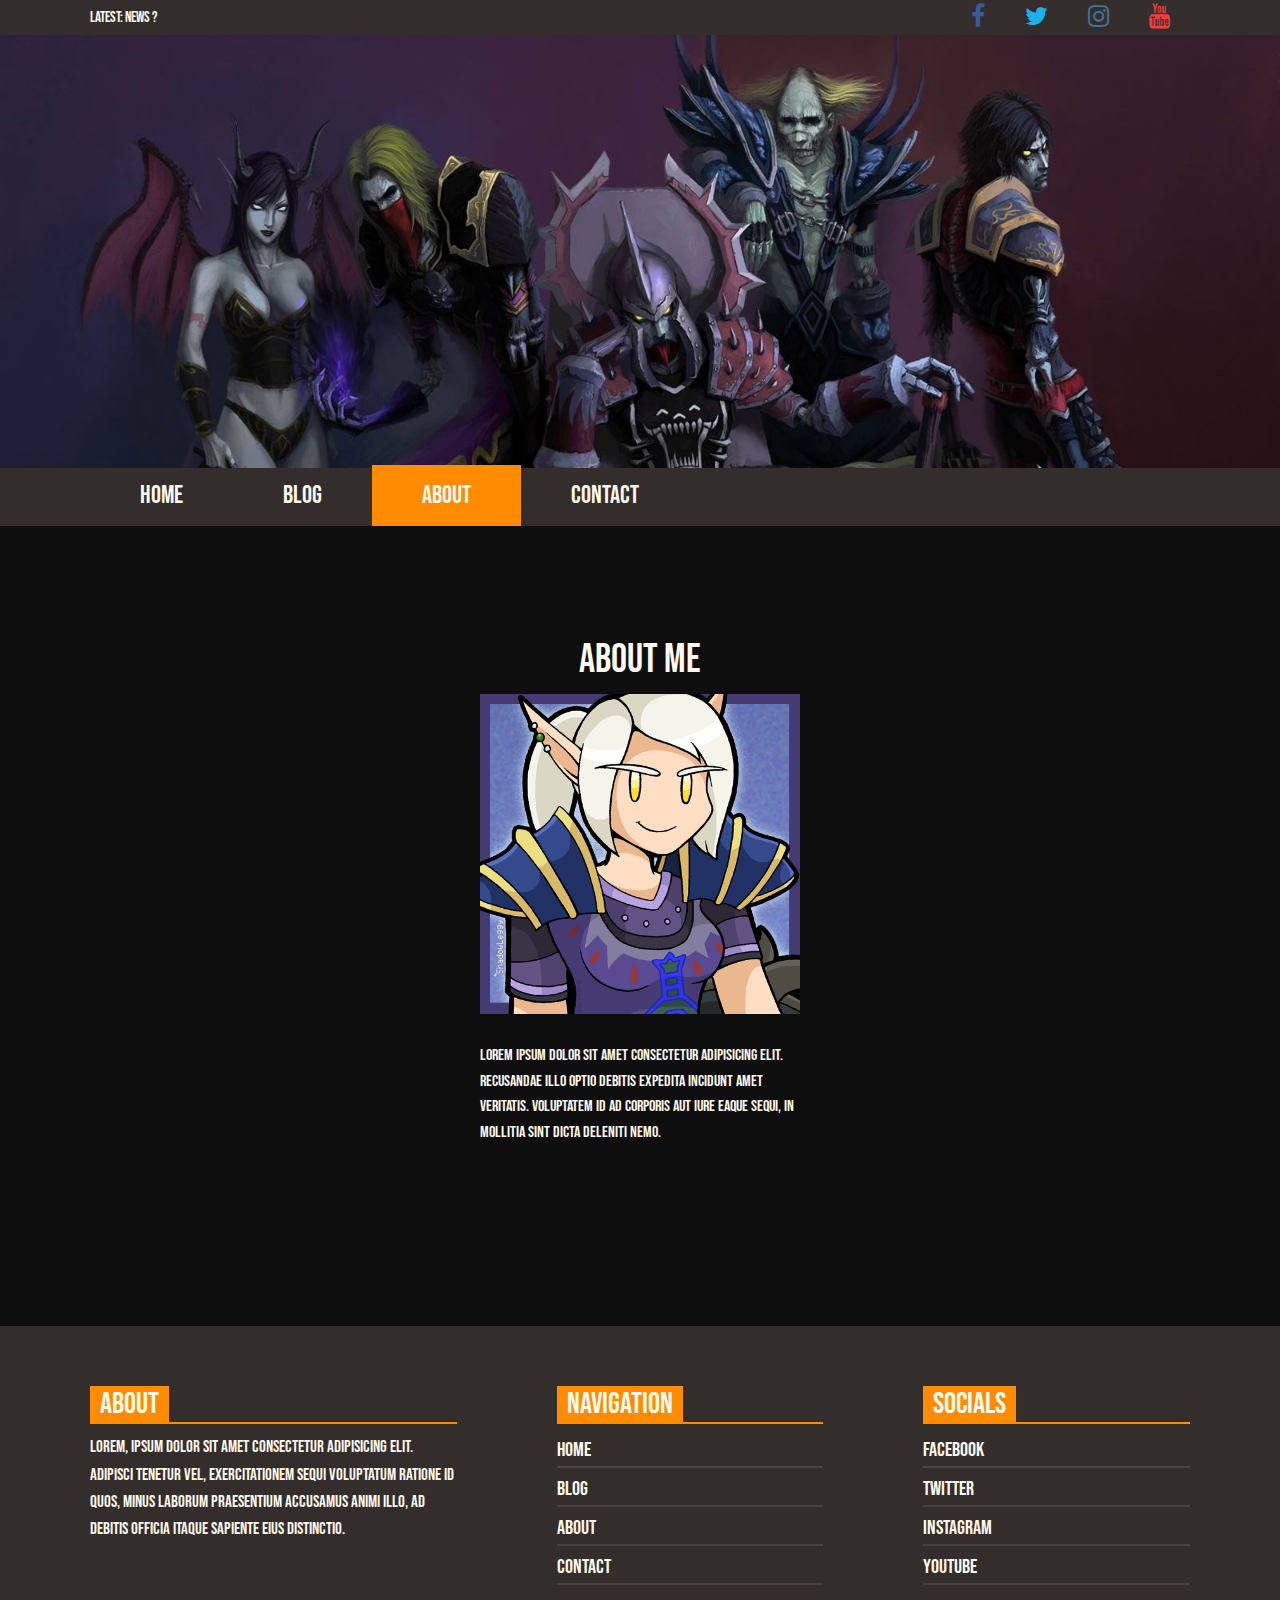
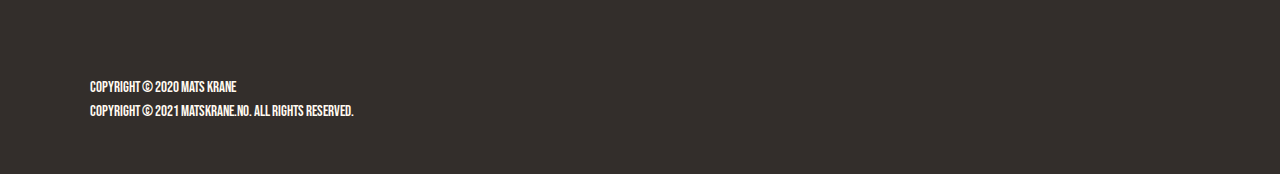
==== about.html @ bb368e65 "xd" ====
<!DOCTYPE html>
<html lang="en">
<head>
    <meta charset="UTF-8">
    <meta http-equiv="X-UA-Compatible" content="IE=edge">
    <meta name="viewport" content="width=device-width, initial-scale=1.0">
    <title>Document</title>
    <link rel="stylesheet" href="/CSS/style.css">
    <link rel="stylesheet" href="https://cdnjs.cloudflare.com/ajax/libs/font-awesome/4.7.0/css/font-awesome.min.css">
    <link rel="preconnect" href="https://fonts.gstatic.com">
    <link href="https://fonts.googleapis.com/css2?family=Bebas+Neue&display=swap" rel="stylesheet">
    <!-- Hotjar Tracking Code for https://elegant-hoover-2a96ac.netlify.app/ -->
<script>
    (function(h,o,t,j,a,r){
        h.hj=h.hj||function(){(h.hj.q=h.hj.q||[]).push(arguments)};
        h._hjSettings={hjid:2409069,hjsv:6};
        a=o.getElementsByTagName('head')[0];
        r=o.createElement('script');r.async=1;
        r.src=t+h._hjSettings.hjid+j+h._hjSettings.hjsv;
        a.appendChild(r);
    })(window,document,'https://static.hotjar.com/c/hotjar-','.js?sv=');
</script>
</head>
<body>

<!-- Navbar -->
    <div class="navbar">
        <div class="container flex">
            <p class="latest">Latest: News ?</p>
            <nav>
                <ul>       
                    <li>
                        <a href="https://www.facebook.com/mats.liankrane">
                          <i class="fa fa-facebook"></i></a>
                    </li>
                    <li>
                        <a href="https://www.twitter.com/kranemats">
                          <i class="fa fa-twitter"></i></a>
                    </li>
                    <li>
                        <a href="https://www.instagram.com/matskrane/">
                          <i class="fa fa-instagram"></i></a>
                    </li>
                    <li>
                        <a href="https://www.youtube.com/channel/UC3hRmO1Pm3PTbf38-_8cmtA">
                          <i class="fa fa-youtube"></i></a>
                    </li>
                </ul>
          </nav>
        </div>
    </div>

<!-- Header Image -->
<div class="header-image">
    <img src="/images/vurtne adobe xd (2).jpg" alt="">
</div>

<!-- Navbar menu -->
<nav class="menu">
    <ul>
        <li><a href="index.html">Home</a></li>
        <li><a href="posts.html">Blog</a></li>
        <li><a class="current" href="about.html">About</a></li>
        <li><a href="contact.html">Contact</a></li>
    </ul>
</nav>

<section>
    <div class="container-about">
        <h1>About me</h1>
        <div class="about-img">
        <img src="/images/profile.png" alt="">
        </div>
        <p>Lorem ipsum dolor sit amet consectetur adipisicing elit. Recusandae illo optio
            debitis expedita incidunt amet veritatis. Voluptatem id ad corporis  
            aut iure eaque sequi, in mollitia sint dicta deleniti nemo.        
    </div>
</section>

<!-- Footer -->

<div class="footer">
    <div class="grid">
        <div class="about">
        <h2 class="title">
            <span>About</span>
        </h2>
        <p>Lorem, ipsum dolor sit amet consectetur adipisicing elit. 
           Adipisci tenetur vel, exercitationem sequi voluptatum ratione 
           id quos, minus laborum praesentium accusamus animi illo, ad debitis 
           officia itaque sapiente eius distinctio. </p>
        </div>

        <div class="navigation">
            <h2 class="title">
                <span>Navigation</span>
            </h2>
        <ul>
            <li><a href="index.html">Home</a></li>
            <li><a href="posts.html">Blog</a></li>
            <li><a href="about.html">About</a></li>
            <li><a href="contact.html">Contact</a></li>
        </ul>
        <ul>
            <div class="nav-socials">      
            <li>
                <a href="https://www.facebook.com/mats.liankrane">
                  <i class="fa fa-facebook"></i></a>
                <a href="https://www.twitter.com/kranemats">
                  <i class="fa fa-twitter"></i></a>
                <a href="https://www.instagram.com/matskrane/">
                  <i class="fa fa-instagram"></i></a>
                <a href="https://www.youtube.com/channel/UC3hRmO1Pm3PTbf38-_8cmtA">
                    <i class="fa fa-youtube"></i></a>
            </li>
            </div> 
        </ul>
        </div>

    <div class="socials">
        <h2 class="title">
            <span>Socials</span>
        </h2>
        <ul>       
         <li>
             <a href="https://www.facebook.com/mats.liankrane">Facebook</a>
         </li>
         <li>
             <a href="https://www.twitter.com/kranemats">Twitter</a>
         </li>
         <li>
             <a href="https://www.instagram.com/matskrane/">Instagram</a>
         </li>
         <li>
             <a href="https://www.youtube.com/channel/UC3hRmO1Pm3PTbf38-_8cmtA">Youtube</a>
         </li>
     </ul>
     </div>
            
    </div>
</div>

<!-- copyright -->

<div class="copyright">
    <div class="containertwo">
       <h3>Copyright © 2020 Mats Krane</h3>
       <h3>Copyright © 2021 matskrane.no. All rights reserved.</h3>
    </div>
</div>

<script src="/Javascript/posts.js"></script>
</body>
</html>
---- CSS/style.css ----
* {
    box-sizing: border-box;
    padding: 0;
    margin: 0;
  }
  
  body {
    font-family: 'Bebas Neue', cursive;
    color: #333;
    line-height: 1.6;
  }
  
  ul {
    list-style-type: none;
  }
  
  a {
    text-decoration: none;
    color: #333;
  }
  
  h1,
  h2 {
    font-weight: 300;
    line-height: 1.2;
    margin: 10px 0;
  }
  

  p {
    margin: 10px 0;
  }
  
  img {
    width: 100%;
    object-fit: cover;
  }
  

  /* top area and image */

.navbar {
    background-color: #332E2B;
    height: 35px;
}

.navbar p {
    color: floralwhite;
    font-size: 15px;
}

.container {
    max-width: 1100px;
    margin: 0 auto;
}
.navbar .flex {
    display: flex;
    justify-content: space-between;
    align-items: center;
    height: 100%;
}

.navbar ul {
    display: flex;
}

.navbar li {
    padding: 0 20px;
    font-size: 25px;
}


.fa-facebook {
    color: #3b5a9b;
}

.fa-twitter {
    color: #1bb2e9;
}

.fa-instagram {
    color: #3f729b;
}

.fa-youtube {
    color: #ed3f41;
}


.header-image {
    width: 100%;
    margin-bottom: 0;
    background-color: #332E2B;
}

/* Navigation/Menu */

.menu {
    background-color: #332E2B;
    height: 50px;
}

.menu ul {
    display: flex;
    max-width: 1100px;
    align-items: center;
    margin: auto;  
}

.menu li {
    text-transform: uppercase;
}

.menu .current {
    background-color: darkorange;
}

.menu a {
    color: floralwhite;
    padding: 15px 50px;
    font-size: 25px;
}

/* Footer */

.footer {
    background-color: #332E2B;
    color: floralwhite;
    height: 350px;
}

.grid {
    display: grid;
    grid-template-columns: 1fr 1fr 1fr;
    margin: auto;
    max-width: 1100px;
    padding-top: 50px;
}

.footer a {
    color: floralwhite;
    font-size: 20px;
}

.footer li {
    border-bottom: solid #444444;
    border-width: 2px;
    margin: 5px 0;
}

.footer .about p {
    font-weight: 100;
    line-height: 1.6;
    font-size: 17px;
}

.footer .navigation {
    padding-left: 100px;
}

.footer .socials {
    padding-left: 100px;
}

.footer span {
    background-color: darkorange;
    margin-bottom: 10px;
    text-align: center;
    padding: 0 10px;
    font-size: 30px; 
}

.footer h2 {
    border-bottom: solid darkorange;
    border-width: 2px;
}

/* Copyright */

.copyright {
    background-color: #332E2B;
}

.copyright h3 {
    font-weight: 100;
    font-size: 15px;
}

.containertwo {
    max-width: 1100px;
    margin: auto;
    color: floralwhite;
    padding-bottom: 50px;
}



/* Contact Form */

.contact-section {
    background: #0e0e0e;
    background-size: cover;
    padding: 150px 0;
  }

  .contact-section h1 {
    font-size: 40px;
    text-align: center;  
    color: #ddd;
    margin: auto;
  }

  .border {
    width: 200px;
    height: 10px;
    background: #211E1F;
    margin: 15px auto;
  }
  
  .contact-form {
    max-width: 600px;  
    align-content: center;
    margin: auto;
    padding: 0 10px;
    overflow: hidden;
  }
  
  .contact-form-text {
    font-size: 18px;
    display: block;
    width: 100%;
    box-sizing: border-box;
    margin: 16px 0;
    border: 0;
    background: #141313;
    padding: 20px 40px;
    outline: none;
    color: #ddd;
    transition: 0.5s;
  }

  .contact-form-text:focus {
    box-shadow: 0 0 10px 4px #E89F00;
  }

  textarea.contact-form-text {
    resize: none;
    height: 120px;
    font-size: 18px;
  }

  .contact-form-btn {
    float: right;
    border: 0;
    background: #E89F00;
    color: #fff;
    padding: 12px 50px;
    border-radius: 20px;
    cursor: pointer;
    transition: 0.5s;
    font-size: 18px;
  }

  .contact-form-btn:hover {
    background: #1bb2e9;
  }


  /* About me */

section {
    height: 800px;
    background-color: #0e0e0e;
}

section img {
    width: 100%;
    height: auto;
    position: relative;
}

section h1 {
    font-size: 40px;
    
}

section p {
    max-width: 350px;
    margin: 20px auto;
    text-align: start;
    padding: 0 15px;
}

.container-about {
    padding-top: 100px;
    text-align: center;
    color: floralwhite;
}

.about-img {
    max-width: 350px;
    margin: auto;
    padding: 0 15px;
}


/* Welcome area */

.welcome-area {
    background-color: #0e0e0e;
}

.welcome-text {
    max-width: 1100px;
    padding: 50px 0;
    margin: auto;
    color: floralwhite;
}

.welcome-text p {
    width: 450px;
}

/* Posts and Twitter  */
  
.main-content {
    background: #0e0e0e;
}

.container-grid {
    display: grid;
    grid-template-columns: repeat(2, 1fr);
    margin: auto;
    max-width: 1100px;
    padding-top: 50px;
    padding-bottom: 200px;
}

.twitter-feed {  
    width: 270px;
    max-height: 700px;
    overflow: scroll;
    margin: 0 auto;
}

.video {
    margin-bottom: 50px;
    color: floralwhite;
}
 
.background-card {
    background-color: #141313;
    width: 650px;
    padding-left: 60px;
    margin: auto;
}
 
.video p {
    padding-bottom: 15px;
}

.video .button {
    background-color: darkorange;
    color: floralwhite;
    padding: 6px 20px;
    font-size: 22px;
}


 
.posts h3 {
     color: floralwhite;
     font-weight: 100;
     margin-bottom: 15px;
     font-size: 30px;
     border-bottom: solid #444444;
     border-width: 3px;
     max-width: 550px;
     padding-top: 15px;
}
 
 iframe {
     width: 90%;
     height: 400px;
}


.post-area .posts {
    max-width: 1500px;
    grid-template-columns: repeat(2, 1fr);
    margin: auto;
    display: grid;
}


.button-area {
    background-color: #0e0e0e;
    margin: auto;
    text-align: center;
    margin-top: -50px;
}

.viewmore {
    font-size: 40px;
    color: floralwhite;
    background-color: #E89F00;
    margin: 40px 0;
}

.header {
    font-size: 22px;
    padding-top: 40px;
    background-color: #0e0e0e;
    text-align: center;
    height: 150px; 
}

.header h1 {
    border-bottom: solid #444444;
    border-width: 3px;
    color: floralwhite;
    max-width: 400px;
    text-align: center;
    margin: 0 auto;
}


.specificpost {
    background-color: #0e0e0e;
    height: 700px;
    padding-top: 10px;
}

.specific-video  {
    max-width: 1100px;
    margin: 0 auto;
}

.background-video h2 {
    font-size: 40px;
    color: floralwhite;
    font-weight: 100;
    margin-bottom: 15px;
    border-bottom: solid #444444;
    border-width: 3px;
    max-width: 550px;
    padding-top: 15px;
}

.background-video {
    background-color: #141313;
    width: 800px;
}


.posts{
    margin: 0 auto;
}


@media (max-width:1300px) {

    .post-area .posts {
        display: block;
    }
}

@media (max-width:1100px) {
    .navbar p {
        padding-left: 30px
    }

    .welcome-text {
        padding-left: 60px;
    }
    
}



/* Media Quieres */
@media (min-width:700px) {
    .nav-socials {
        display: none;
    }
}

@media (max-width:950px) {

.container-grid {
    display: block;
}
    
}


@media (max-width:700px) {

    .navbar li {
        padding: 0 10px;
    }

    .navbar p {
        font-size: 12px;
    }

    .nav-socials a {
        padding: 0 12px;
        font-size: 30px;
        border-bottom: solid #444444;
    }
    .nav-socials li {
        border-bottom: none;
    }
    
    .footer .navigation {
        padding: 0 30px;
    }
    .footer .socials {
        display: none;
    }

    .footer .about {
        padding-left: 30px;
    }

    .footer {
        height: auto;
    }

    .footer .grid {
        grid-template-columns: repeat(2, 1fr);
    }

    .containertwo {
        padding: 30px 30px;
    }

    .background-card {
        width: auto;
        padding-left: 30px;
    }

    iframe {
        width: 90%;
        height: auto;
    }

    .background-card h3 {
        padding-right: 20px;
        width: auto;
        padding-top: 0;
    }

    .menu ul {
        display: grid;
        grid-template-columns: repeat(2, 1fr);
        margin: auto;
        gap: 10px;
        max-width: 300px;
    }

    .menu {
        height: auto;
        padding-bottom: 10px;
    }

    .menu a {
        padding: 0 50px;
    }

    .menu .current {
        border: solid #E89F00;
    }

    .welcome-text p {
        width: 80%;
    }

    .container-grid {
        padding-top: 0;
    }

    .video {
        width: 90%;
        padding-left: 30px;
    }

}

@media (max-width:600px) {
    .menu a {
        font-size: 20px;
    }
    
    
}
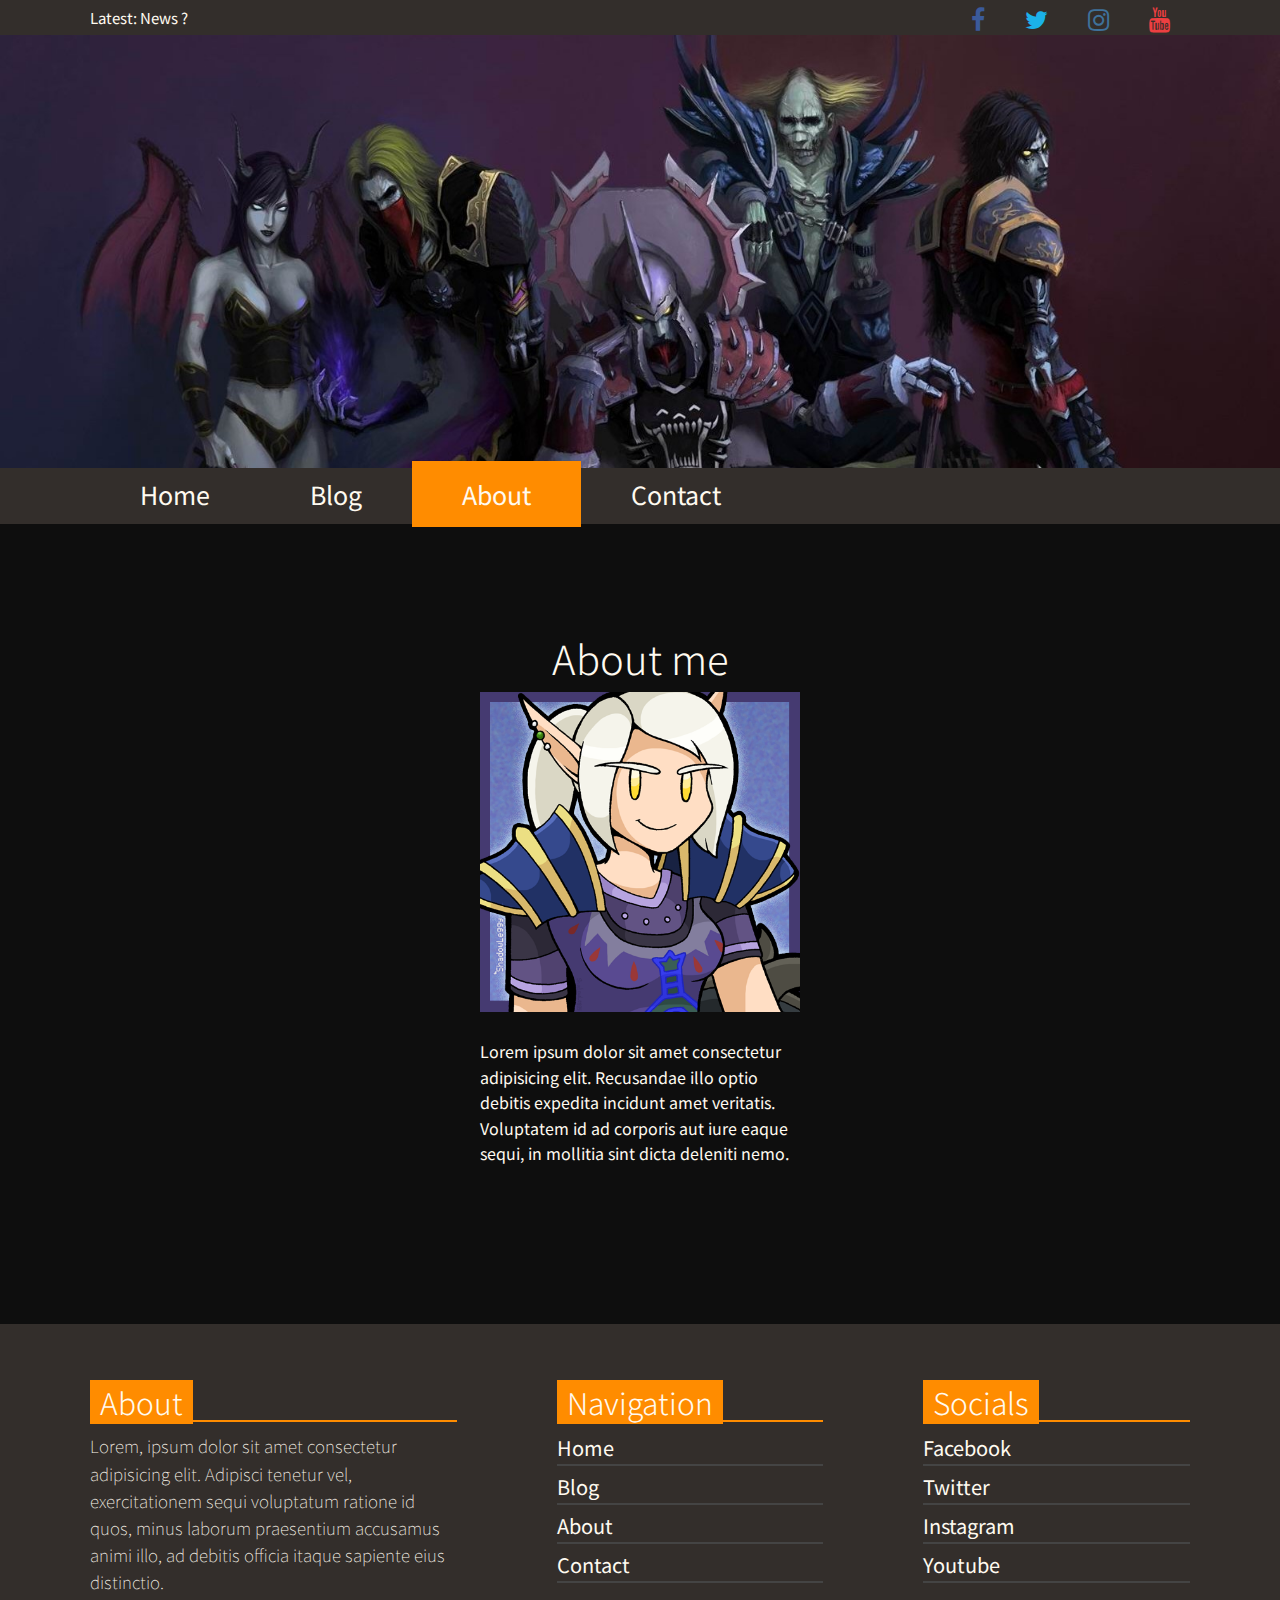
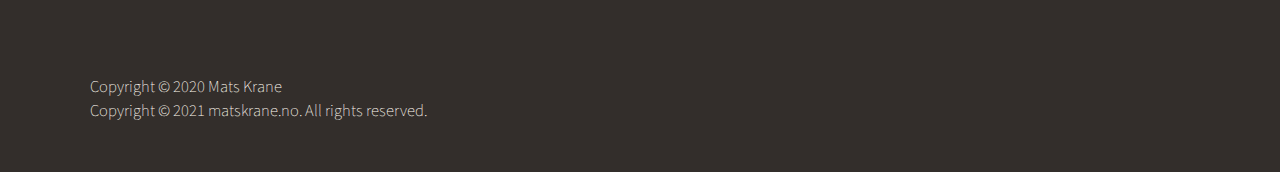
==== commit 2a85b30d: "font" ====
--- a/about.html
+++ b/about.html
@@ -4,22 +4,11 @@
     <meta charset="UTF-8">
     <meta http-equiv="X-UA-Compatible" content="IE=edge">
     <meta name="viewport" content="width=device-width, initial-scale=1.0">
-    <title>Document</title>
+    <title>About</title>
     <link rel="stylesheet" href="/CSS/style.css">
     <link rel="stylesheet" href="https://cdnjs.cloudflare.com/ajax/libs/font-awesome/4.7.0/css/font-awesome.min.css">
     <link rel="preconnect" href="https://fonts.gstatic.com">
-    <link href="https://fonts.googleapis.com/css2?family=Bebas+Neue&display=swap" rel="stylesheet">
-    <!-- Hotjar Tracking Code for https://elegant-hoover-2a96ac.netlify.app/ -->
-<script>
-    (function(h,o,t,j,a,r){
-        h.hj=h.hj||function(){(h.hj.q=h.hj.q||[]).push(arguments)};
-        h._hjSettings={hjid:2409069,hjsv:6};
-        a=o.getElementsByTagName('head')[0];
-        r=o.createElement('script');r.async=1;
-        r.src=t+h._hjSettings.hjid+j+h._hjSettings.hjsv;
-        a.appendChild(r);
-    })(window,document,'https://static.hotjar.com/c/hotjar-','.js?sv=');
-</script>
+    <link href="https://fonts.googleapis.com/css2?family=Noto+Sans+JP:wght@700&display=swap" rel="stylesheet">
 </head>
 <body>
 
--- a/CSS/style.css
+++ b/CSS/style.css
@@ -5,7 +5,7 @@
   }
   
   body {
-    font-family: 'Bebas Neue', cursive;
+    font-family: 'Noto Sans JP', sans-serif;
     color: #333;
     line-height: 1.6;
   }
@@ -107,9 +107,6 @@
     margin: auto;  
 }
 
-.menu li {
-    text-transform: uppercase;
-}
 
 .menu .current {
     background-color: darkorange;
@@ -201,31 +198,30 @@
     background: #0e0e0e;
     background-size: cover;
     padding: 150px 0;
-  }
-
-  .contact-section h1 {
+}
+
+.contact-section h1 {
     font-size: 40px;
     text-align: center;  
     color: #ddd;
     margin: auto;
-  }
-
-  .border {
+}
+
+.border {
     width: 200px;
     height: 10px;
     background: #211E1F;
     margin: 15px auto;
-  }
-  
-  .contact-form {
+}
+  
+.contact-form {
     max-width: 600px;  
-    align-content: center;
     margin: auto;
     padding: 0 10px;
     overflow: hidden;
-  }
-  
-  .contact-form-text {
+}
+  
+.contact-form-text {
     font-size: 18px;
     display: block;
     width: 100%;
@@ -237,19 +233,19 @@
     outline: none;
     color: #ddd;
     transition: 0.5s;
-  }
-
-  .contact-form-text:focus {
+}
+
+.contact-form-text:focus {
     box-shadow: 0 0 10px 4px #E89F00;
-  }
-
-  textarea.contact-form-text {
+}
+
+textarea.contact-form-text {
     resize: none;
     height: 120px;
     font-size: 18px;
-  }
-
-  .contact-form-btn {
+}
+
+.contact-form-btn {
     float: right;
     border: 0;
     background: #E89F00;
@@ -259,12 +255,25 @@
     cursor: pointer;
     transition: 0.5s;
     font-size: 18px;
-  }
-
-  .contact-form-btn:hover {
+}
+
+.contact-form-btn:hover {
     background: #1bb2e9;
-  }
-
+}
+
+.valid {
+    color: green;
+}
+
+.not-valid {
+    color: red;
+}
+
+.status {
+    color: floralwhite;
+    text-align: center;
+    font-size: 20px;
+}
 
   /* About me */
 
@@ -319,26 +328,27 @@
 
 .welcome-text p {
     width: 450px;
+    font-weight: lighter;
 }
 
 /* Posts and Twitter  */
   
 .main-content {
     background: #0e0e0e;
-}
-
-.container-grid {
+    padding-bottom: 100px;
+}
+
+.posts-twitter {
+    max-width: 1100px;
     display: grid;
     grid-template-columns: repeat(2, 1fr);
     margin: auto;
-    max-width: 1100px;
-    padding-top: 50px;
-    padding-bottom: 200px;
-}
+}
+
 
 .twitter-feed {  
     width: 270px;
-    max-height: 700px;
+    max-height: 600px;
     overflow: scroll;
     margin: 0 auto;
 }
@@ -365,7 +375,6 @@
     padding: 6px 20px;
     font-size: 22px;
 }
-
 
  
 .posts h3 {
@@ -403,8 +412,10 @@
 .viewmore {
     font-size: 40px;
     color: floralwhite;
-    background-color: #E89F00;
+    background-color: #141313;
+    border: solid #E89F00;
     margin: 40px 0;
+    padding: 7px;
 }
 
 .header {
@@ -428,8 +439,9 @@
 .specificpost {
     background-color: #0e0e0e;
     height: 700px;
-    padding-top: 10px;
-}
+    padding-top: 50px;
+}
+
 
 .specific-video  {
     max-width: 1100px;
@@ -449,7 +461,16 @@
 
 .background-video {
     background-color: #141313;
-    width: 800px;
+    width: auto;
+    padding-left: 60px;
+}
+
+.background-video .video iframe {
+    height: 500px;
+}
+
+.specific-video {
+    padding: 0 10px;
 }
 
 
@@ -458,11 +479,68 @@
 }
 
 
+/*  Carousel */
+
+.flex-sliders {
+    display: flex;
+    align-items: center;
+    justify-content: space-between;
+}
+
+.prev, .next {
+    cursor: pointer;
+    color: darkorange;
+    font-weight: bold;
+    font-size: 50px;
+}
+  
+.next {
+    right: 0;
+    margin-right: 60px;
+}
+
+
+.carousel-slide{
+    display: none;
+}
+
+.carousel-slide .video .background-card {
+    margin: 0;
+}
+
+.carousel-slider{
+    margin: auto;  
+}   
+  
+.carousel-slide:first-of-type{
+    display: block;
+}
+
+
+
+/* Media queries */
+
+
 @media (max-width:1300px) {
+
+    .posts-twitter {
+        display: block;
+    }
+
+    .background-card {
+        width: auto;
+    }
+
+    .carousel-slide .video {
+        padding: 0 50px;
+    }
 
     .post-area .posts {
         display: block;
-    }
+        width: 700px;
+    }
+
+    
 }
 
 @media (max-width:1100px) {
@@ -473,7 +551,11 @@
     .welcome-text {
         padding-left: 60px;
     }
-    
+
+    .background-video .video iframe {
+        height: 300px;
+    }
+
 }
 
 
@@ -490,11 +572,29 @@
 .container-grid {
     display: block;
 }
+
+.background-video h2 {
+    font-size: 20px;
+}
+
+.background-video {
+    padding-left: 15px;
+}
     
 }
 
 
 @media (max-width:700px) {
+
+    .next {
+        margin-right: 30px;
+    }
+
+    .post-area .posts {
+        display: block;
+        width: auto;
+        padding: 0 30px;
+    }
 
     .navbar li {
         padding: 0 10px;
@@ -544,6 +644,10 @@
     iframe {
         width: 90%;
         height: auto;
+    }
+
+    .carousel-slide .video {
+        padding: 0 40px;
     }
 
     .background-card h3 {
@@ -570,7 +674,7 @@
     }
 
     .menu .current {
-        border: solid #E89F00;
+        border: solid darkorange;
     }
 
     .welcome-text p {
@@ -582,9 +686,17 @@
     }
 
     .video {
-        width: 90%;
-        padding-left: 30px;
-    }
+        width: 100%;
+    }
+
+    .background-video .video {
+        padding-left: 0;
+    }
+    .background-video .video iframe {
+        width: 100%;
+    }
+
+    
 
 }
 
@@ -594,4 +706,10 @@
     }
     
     
-}+}
+
+
+
+
+
+
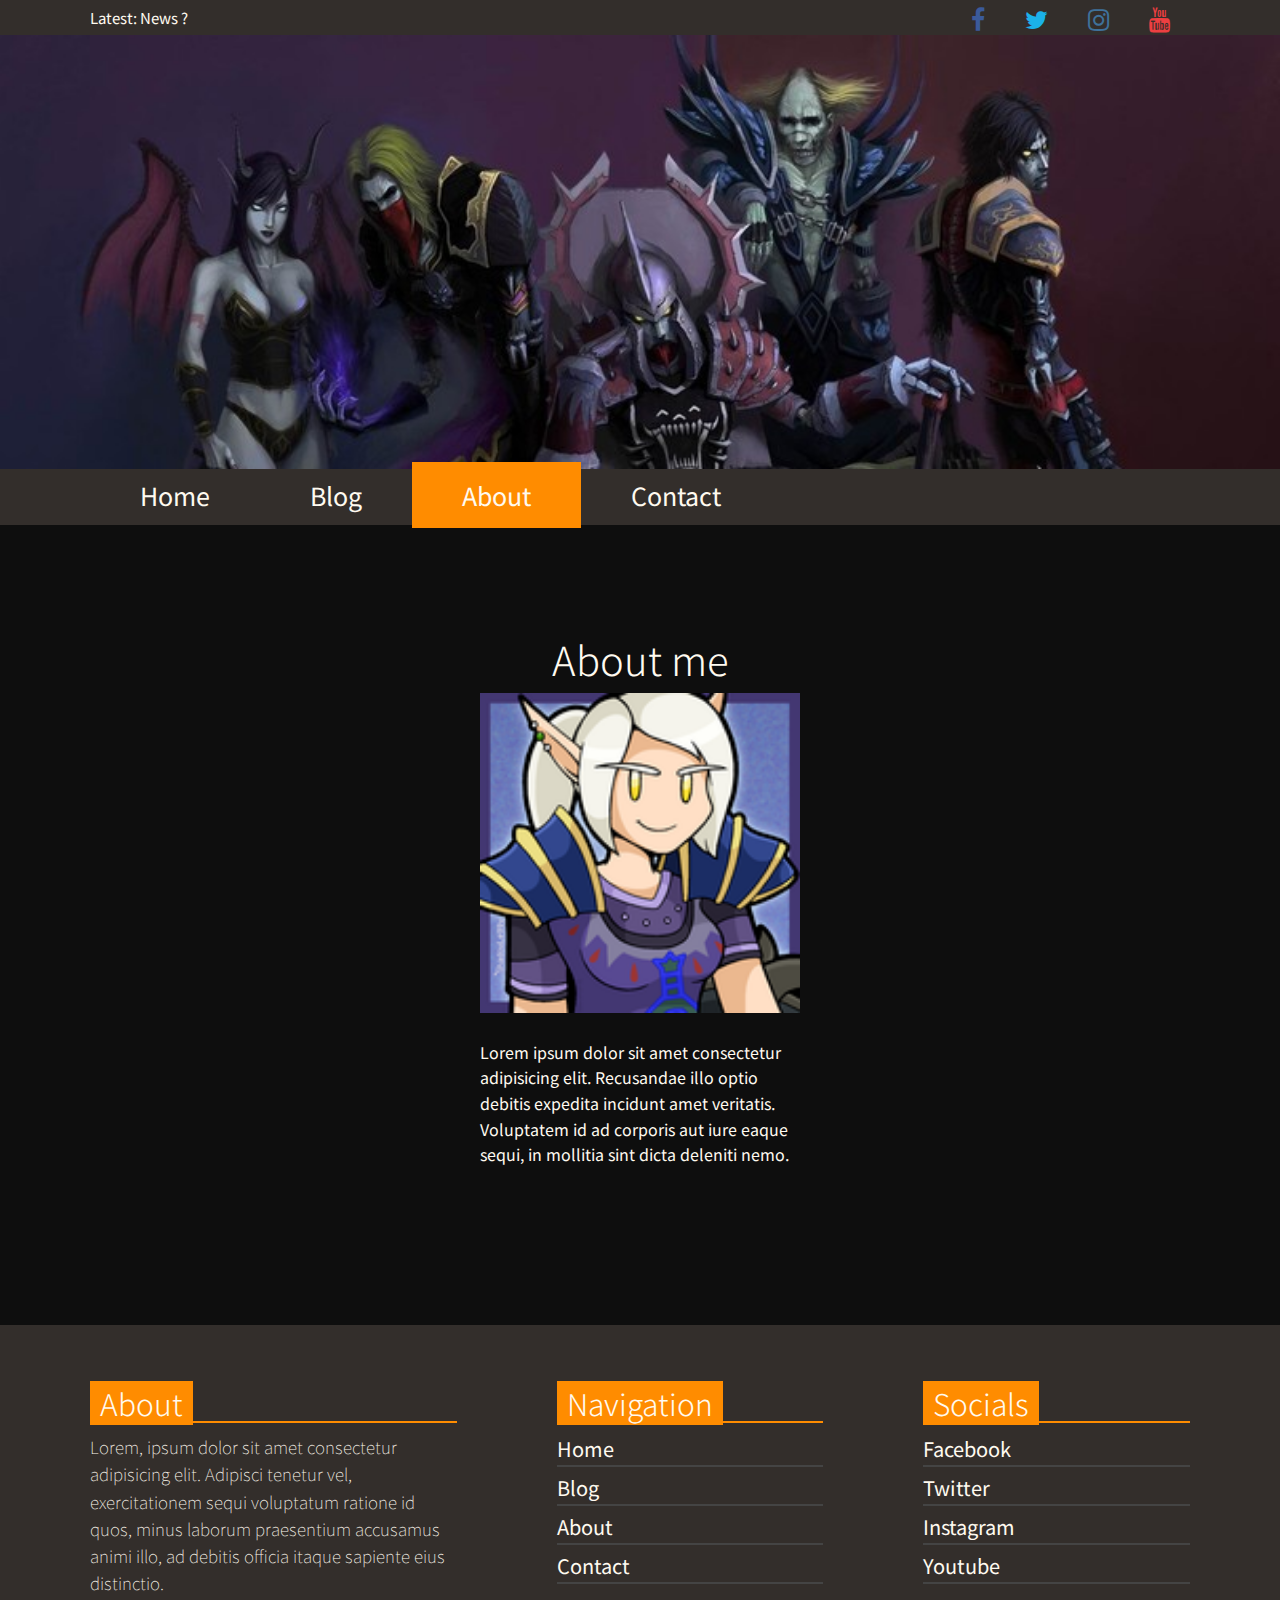
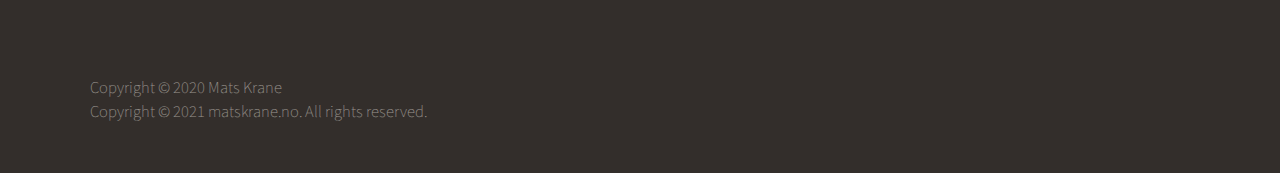
==== commit 56d8e798: "xd" ====
--- a/about.html
+++ b/about.html
@@ -5,6 +5,8 @@
     <meta http-equiv="X-UA-Compatible" content="IE=edge">
     <meta name="viewport" content="width=device-width, initial-scale=1.0">
     <title>About</title>
+    <meta name="About - Norwegian depleter team" content="Gaming Blog about Norwegian depleter team, YouTube videos and news related stuff">
+    <meta name="Mats Krane" content="Blog">
     <link rel="stylesheet" href="/CSS/style.css">
     <link rel="stylesheet" href="https://cdnjs.cloudflare.com/ajax/libs/font-awesome/4.7.0/css/font-awesome.min.css">
     <link rel="preconnect" href="https://fonts.gstatic.com">
@@ -41,7 +43,7 @@
 
 <!-- Header Image -->
 <div class="header-image">
-    <img src="/images/vurtne adobe xd (2).jpg" alt="">
+    <img src="/images/vurtne adobe xd (2).jpg" alt="World of Warcraft picture">
 </div>
 
 <!-- Navbar menu -->
@@ -58,7 +60,7 @@
     <div class="container-about">
         <h1>About me</h1>
         <div class="about-img">
-        <img src="/images/profile.png" alt="">
+        <img src="/images/profile.png" alt="Profile Picture">
         </div>
         <p>Lorem ipsum dolor sit amet consectetur adipisicing elit. Recusandae illo optio
             debitis expedita incidunt amet veritatis. Voluptatem id ad corporis  
--- a/CSS/style.css
+++ b/CSS/style.css
@@ -35,6 +35,21 @@
     width: 100%;
     object-fit: cover;
   }
+
+  .loading-spinner {
+    background-color: #0e0e0e;
+    background-image: url(/images/Bean\ Eater-1s-200px.gif);
+    width: 100%;
+    background-repeat: no-repeat;
+    height: 100px;
+    background-position: center;
+    text-align: center;
+    background-size: 100px;
+}
+
+element.style {
+    display: none;
+}
   
 
   /* top area and image */
@@ -181,6 +196,7 @@
 .copyright h3 {
     font-weight: 100;
     font-size: 15px;
+    opacity: 50%;
 }
 
 .containertwo {
@@ -586,6 +602,7 @@
 
 @media (max-width:700px) {
 
+
     .next {
         margin-right: 30px;
     }
@@ -612,16 +629,20 @@
     .nav-socials li {
         border-bottom: none;
     }
+
+    .footer span {
+        font-size: 17px;
+    }
     
     .footer .navigation {
-        padding: 0 30px;
+        padding-left: 10px;
     }
     .footer .socials {
         display: none;
     }
 
     .footer .about {
-        padding-left: 30px;
+        padding-left: 10px;
     }
 
     .footer {
@@ -630,6 +651,13 @@
 
     .footer .grid {
         grid-template-columns: repeat(2, 1fr);
+    }
+
+    .footer .about p {
+        font-size: 12px;
+    }
+    .footer .navigation a {
+        font-size: 15px;
     }
 
     .containertwo {
@@ -652,15 +680,20 @@
 
     .background-card h3 {
         padding-right: 20px;
-        width: auto;
+        width: 90%;
         padding-top: 0;
+        font-size: 20px;
+    }
+
+    .header h1 {
+        font-size: 30px;
     }
 
     .menu ul {
         display: grid;
         grid-template-columns: repeat(2, 1fr);
         margin: auto;
-        gap: 10px;
+        gap: 20px;
         max-width: 300px;
     }
 
@@ -670,11 +703,12 @@
     }
 
     .menu a {
-        padding: 0 50px;
+        padding: 6px 40px;
     }
 
     .menu .current {
         border: solid darkorange;
+        padding-bottom: 10px;
     }
 
     .welcome-text p {
@@ -696,13 +730,44 @@
         width: 100%;
     }
 
+    .welcome-text p {
+        font-size: 15px;
+    }
+    .welcome-text h1 {
+        font-size: 19px;
+    }
+
+    .container-about h1 {
+        font-size: 25px;
+    }
+
+    .container-about p {
+        font-size: 15px;
+    }
+
+    .containertwo {
+        padding-left: 10px;
+    }
+
+    .containertwo h3 {
+        font-size: 10px;
+        opacity: 50%;
+    }
+
+    .viewmore {
+        font-size: 20px;
+    }
     
 
 }
 
 @media (max-width:600px) {
     .menu a {
-        font-size: 20px;
+        font-size: 16px;
+    }
+
+    .prev, .next {
+        font-size: 30px;
     }
     
     
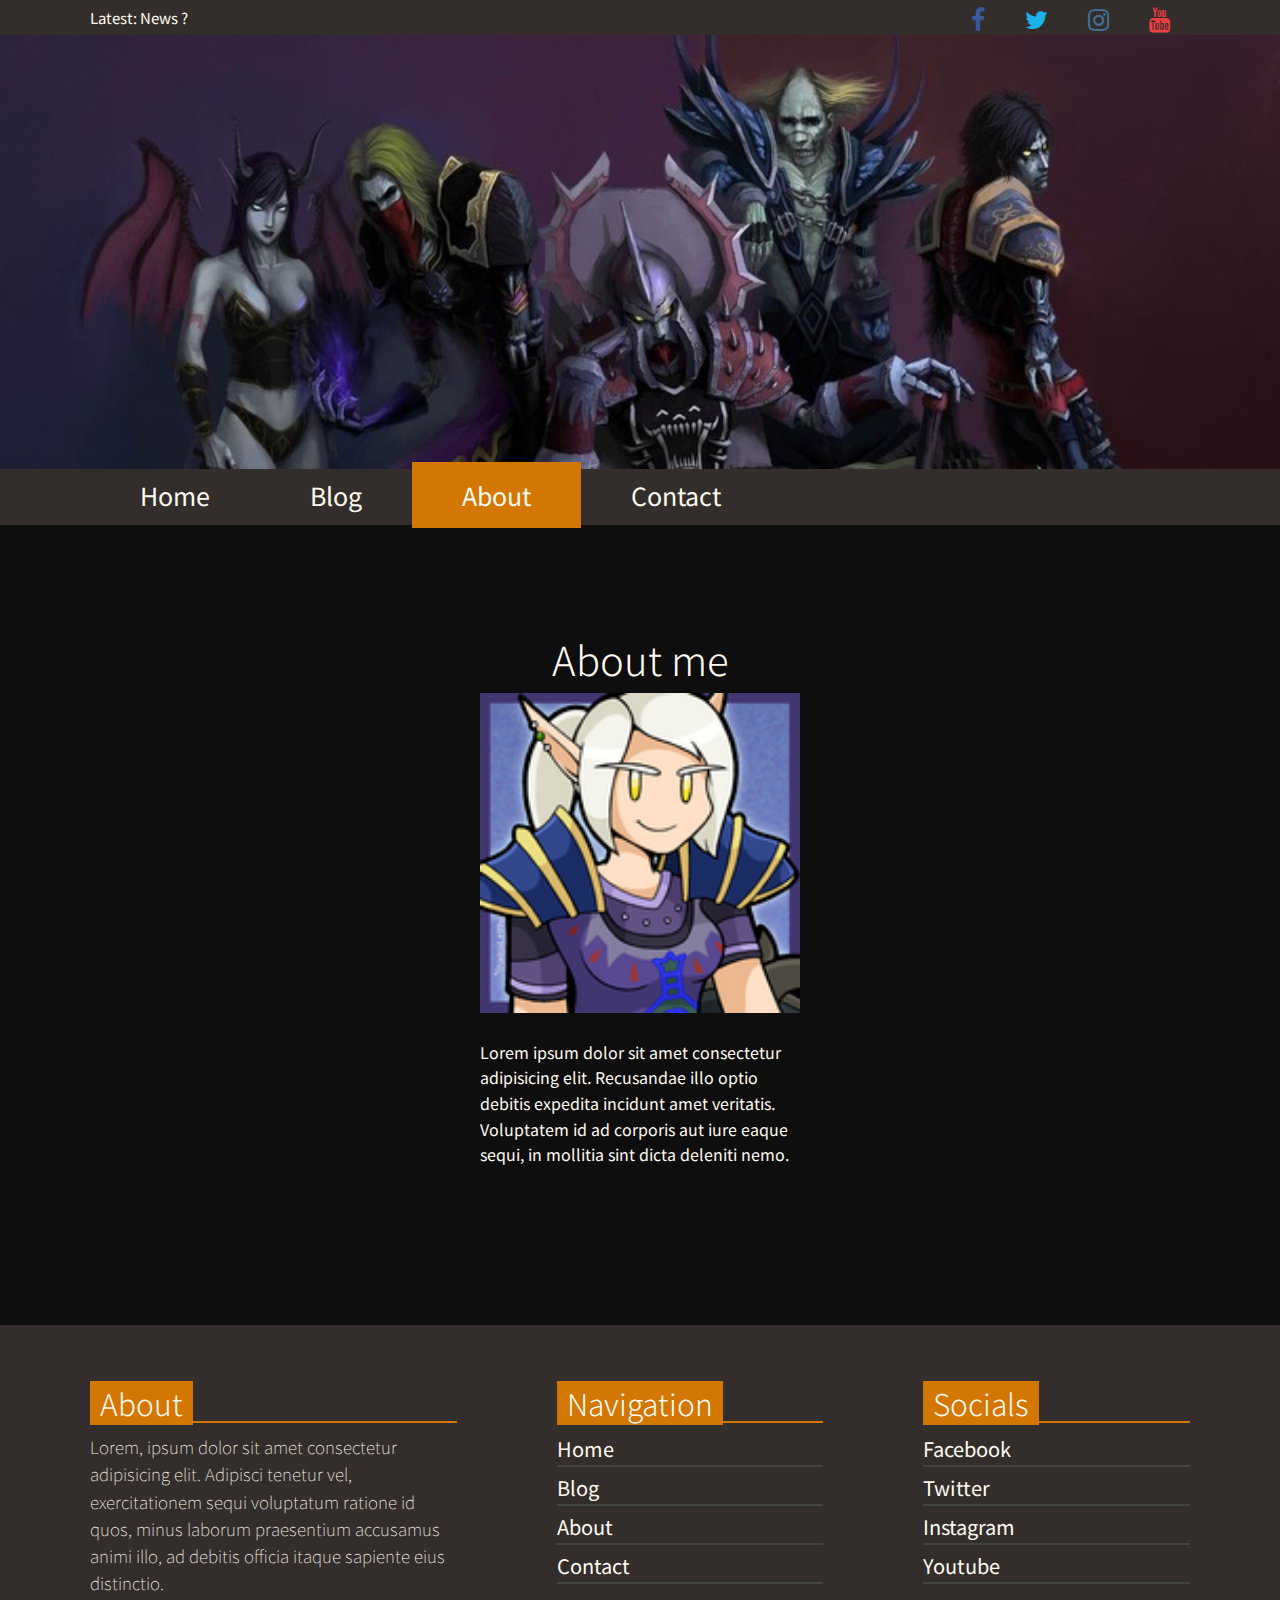
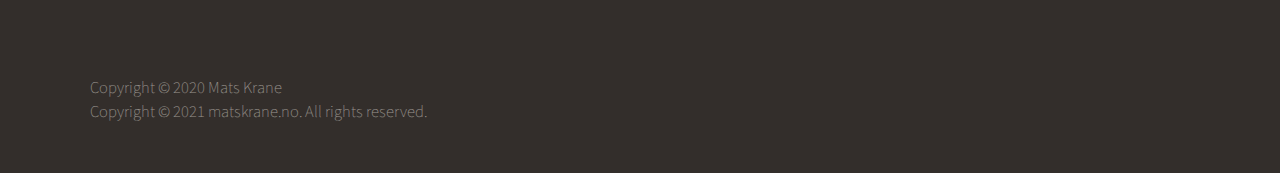
==== commit 6e8ad0de: "xd" ====
--- a/about.html
+++ b/about.html
@@ -43,7 +43,7 @@
 
 <!-- Header Image -->
 <div class="header-image">
-    <img src="/images/vurtne adobe xd (2).jpg" alt="World of Warcraft picture">
+    <img src="/images/headerIMG.jpg" alt="World of Warcraft picture">
 </div>
 
 <!-- Navbar menu -->
--- a/CSS/style.css
+++ b/CSS/style.css
@@ -124,7 +124,7 @@
 
 
 .menu .current {
-    background-color: darkorange;
+    background-color: rgb(212, 118, 2);
 }
 
 .menu a {
@@ -175,7 +175,7 @@
 }
 
 .footer span {
-    background-color: darkorange;
+    background-color: rgb(212, 118, 2);
     margin-bottom: 10px;
     text-align: center;
     padding: 0 10px;
@@ -183,7 +183,7 @@
 }
 
 .footer h2 {
-    border-bottom: solid darkorange;
+    border-bottom: solid rgb(212, 118, 2);
     border-width: 2px;
 }
 
@@ -386,7 +386,7 @@
 }
 
 .video .button {
-    background-color: darkorange;
+    background-color: rgb(212, 118, 2);
     color: floralwhite;
     padding: 6px 20px;
     font-size: 22px;
@@ -505,7 +505,7 @@
 
 .prev, .next {
     cursor: pointer;
-    color: darkorange;
+    color: rgb(212, 118, 2);
     font-weight: bold;
     font-size: 50px;
 }
@@ -707,7 +707,7 @@
     }
 
     .menu .current {
-        border: solid darkorange;
+        border: solid rgb(212, 118, 2);
         padding-bottom: 10px;
     }
 
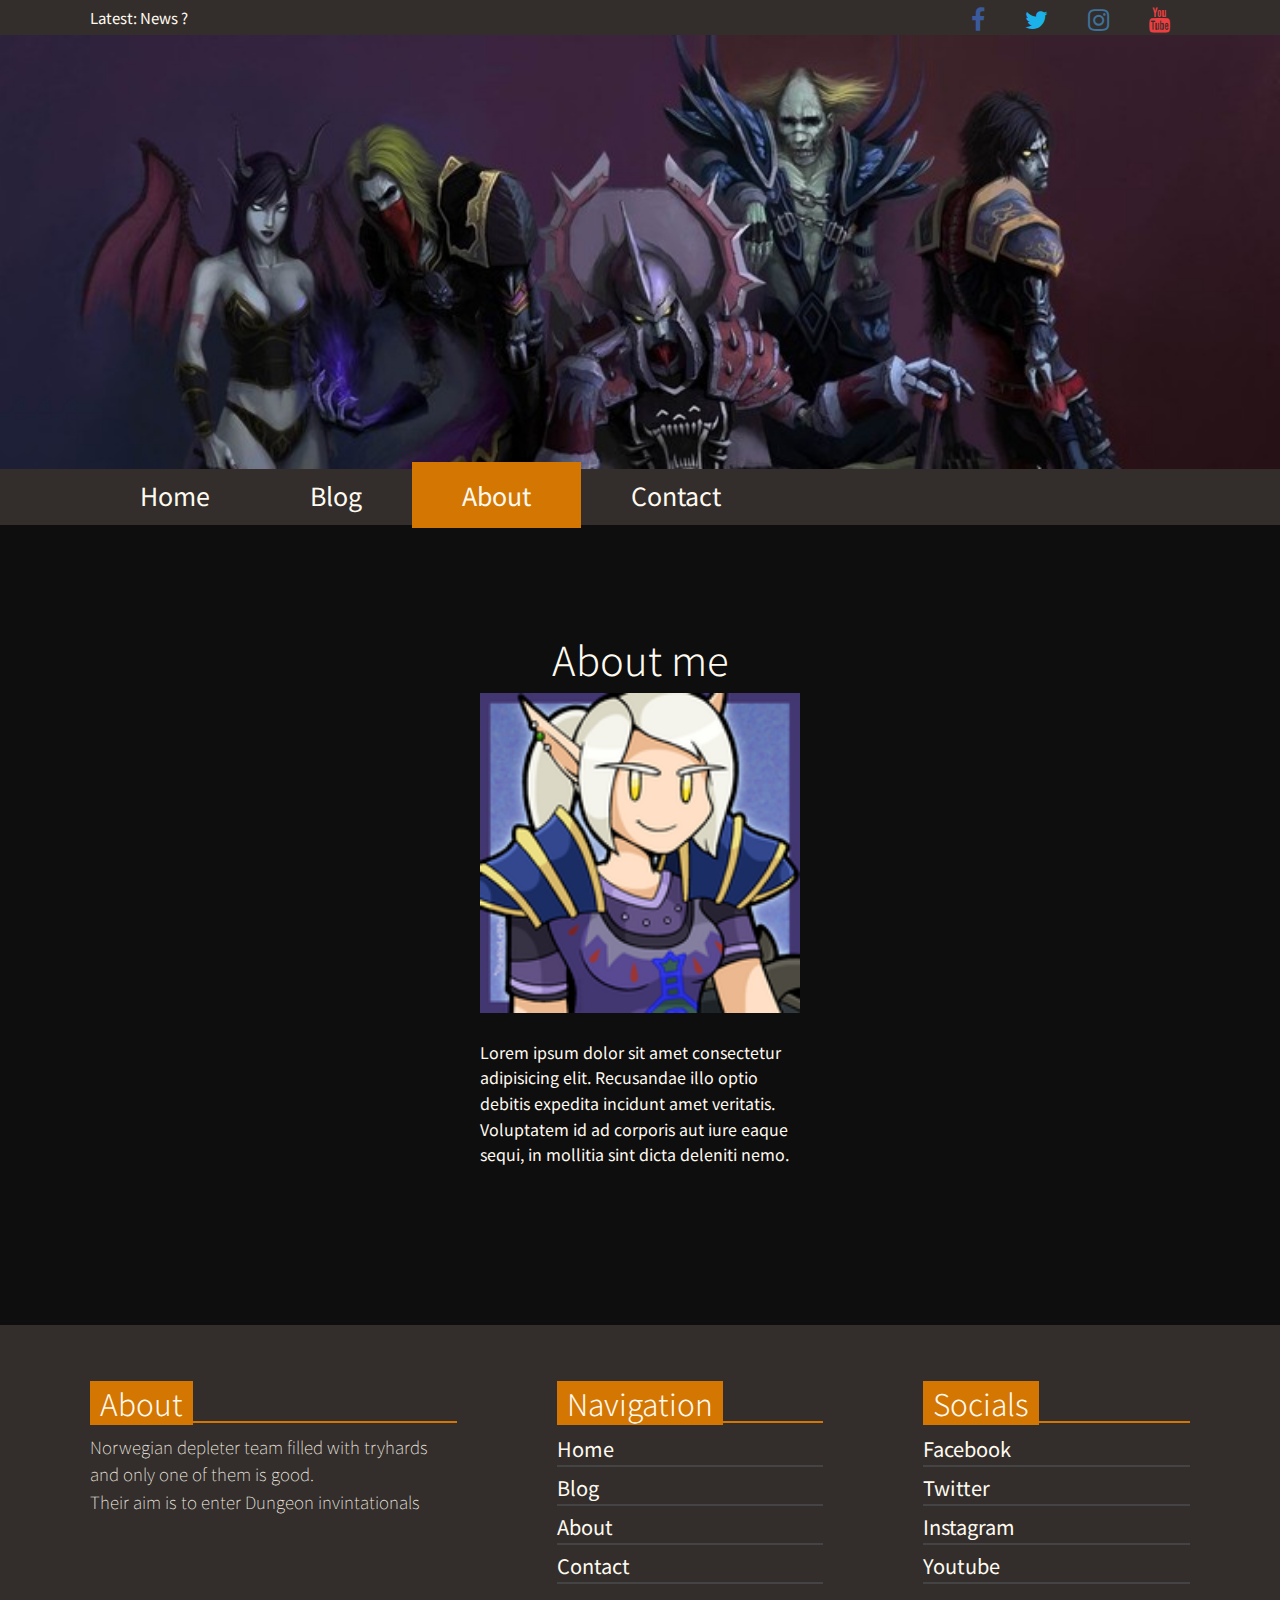
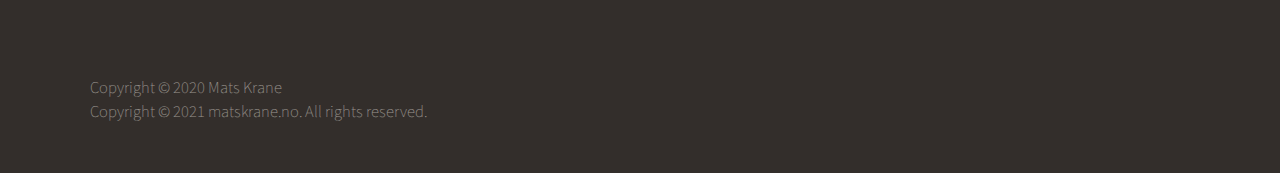
==== commit a2d31ba0: "final push ?" ====
--- a/about.html
+++ b/about.html
@@ -76,10 +76,7 @@
         <h2 class="title">
             <span>About</span>
         </h2>
-        <p>Lorem, ipsum dolor sit amet consectetur adipisicing elit. 
-           Adipisci tenetur vel, exercitationem sequi voluptatum ratione 
-           id quos, minus laborum praesentium accusamus animi illo, ad debitis 
-           officia itaque sapiente eius distinctio. </p>
+        <p> Norwegian depleter team filled with tryhards and only one of them is good.<br> Their aim is to enter Dungeon invintationals </p>
         </div>
 
         <div class="navigation">
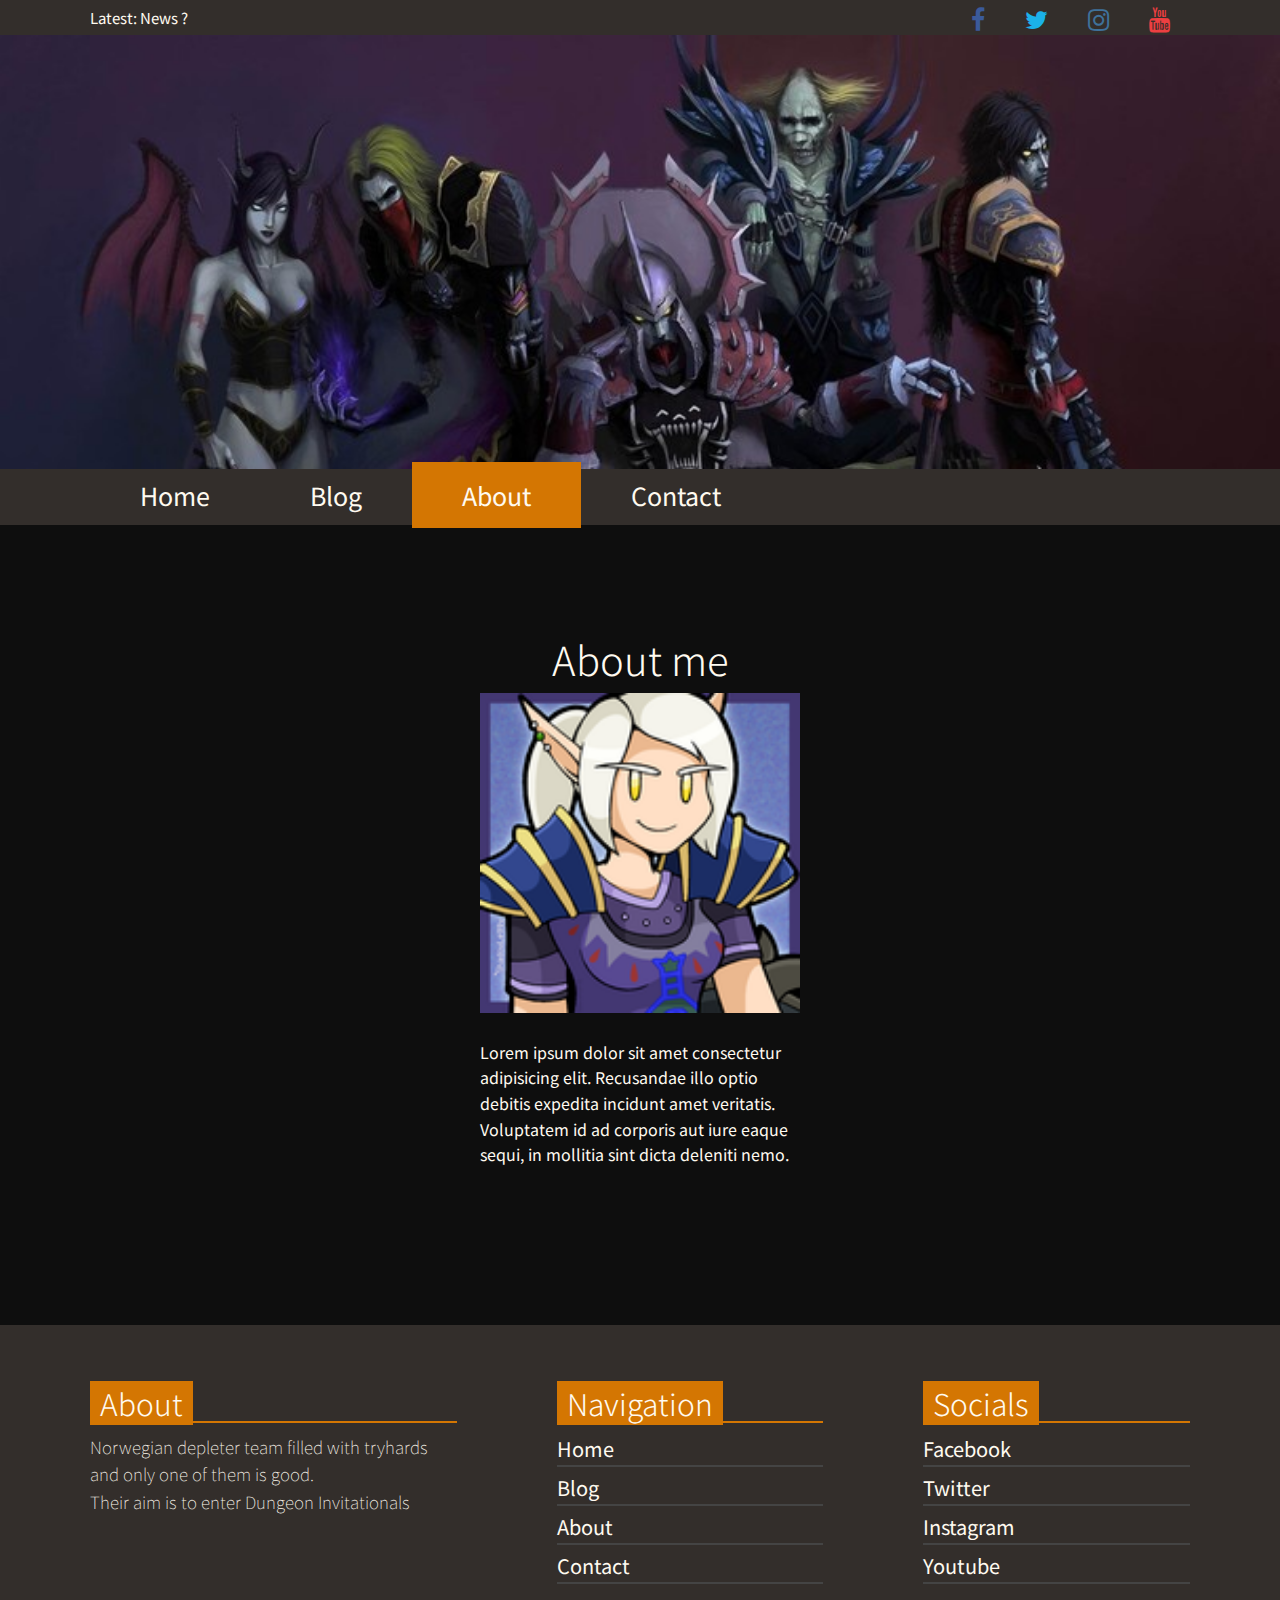
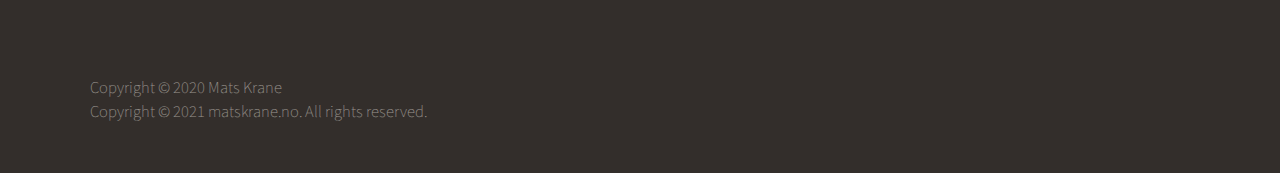
==== commit bf2803c8: "last one xd" ====
--- a/about.html
+++ b/about.html
@@ -76,7 +76,7 @@
         <h2 class="title">
             <span>About</span>
         </h2>
-        <p> Norwegian depleter team filled with tryhards and only one of them is good.<br> Their aim is to enter Dungeon invintationals </p>
+        <p> Norwegian depleter team filled with tryhards and only one of them is good.<br> Their aim is to enter Dungeon Invitationals </p>
         </div>
 
         <div class="navigation">
